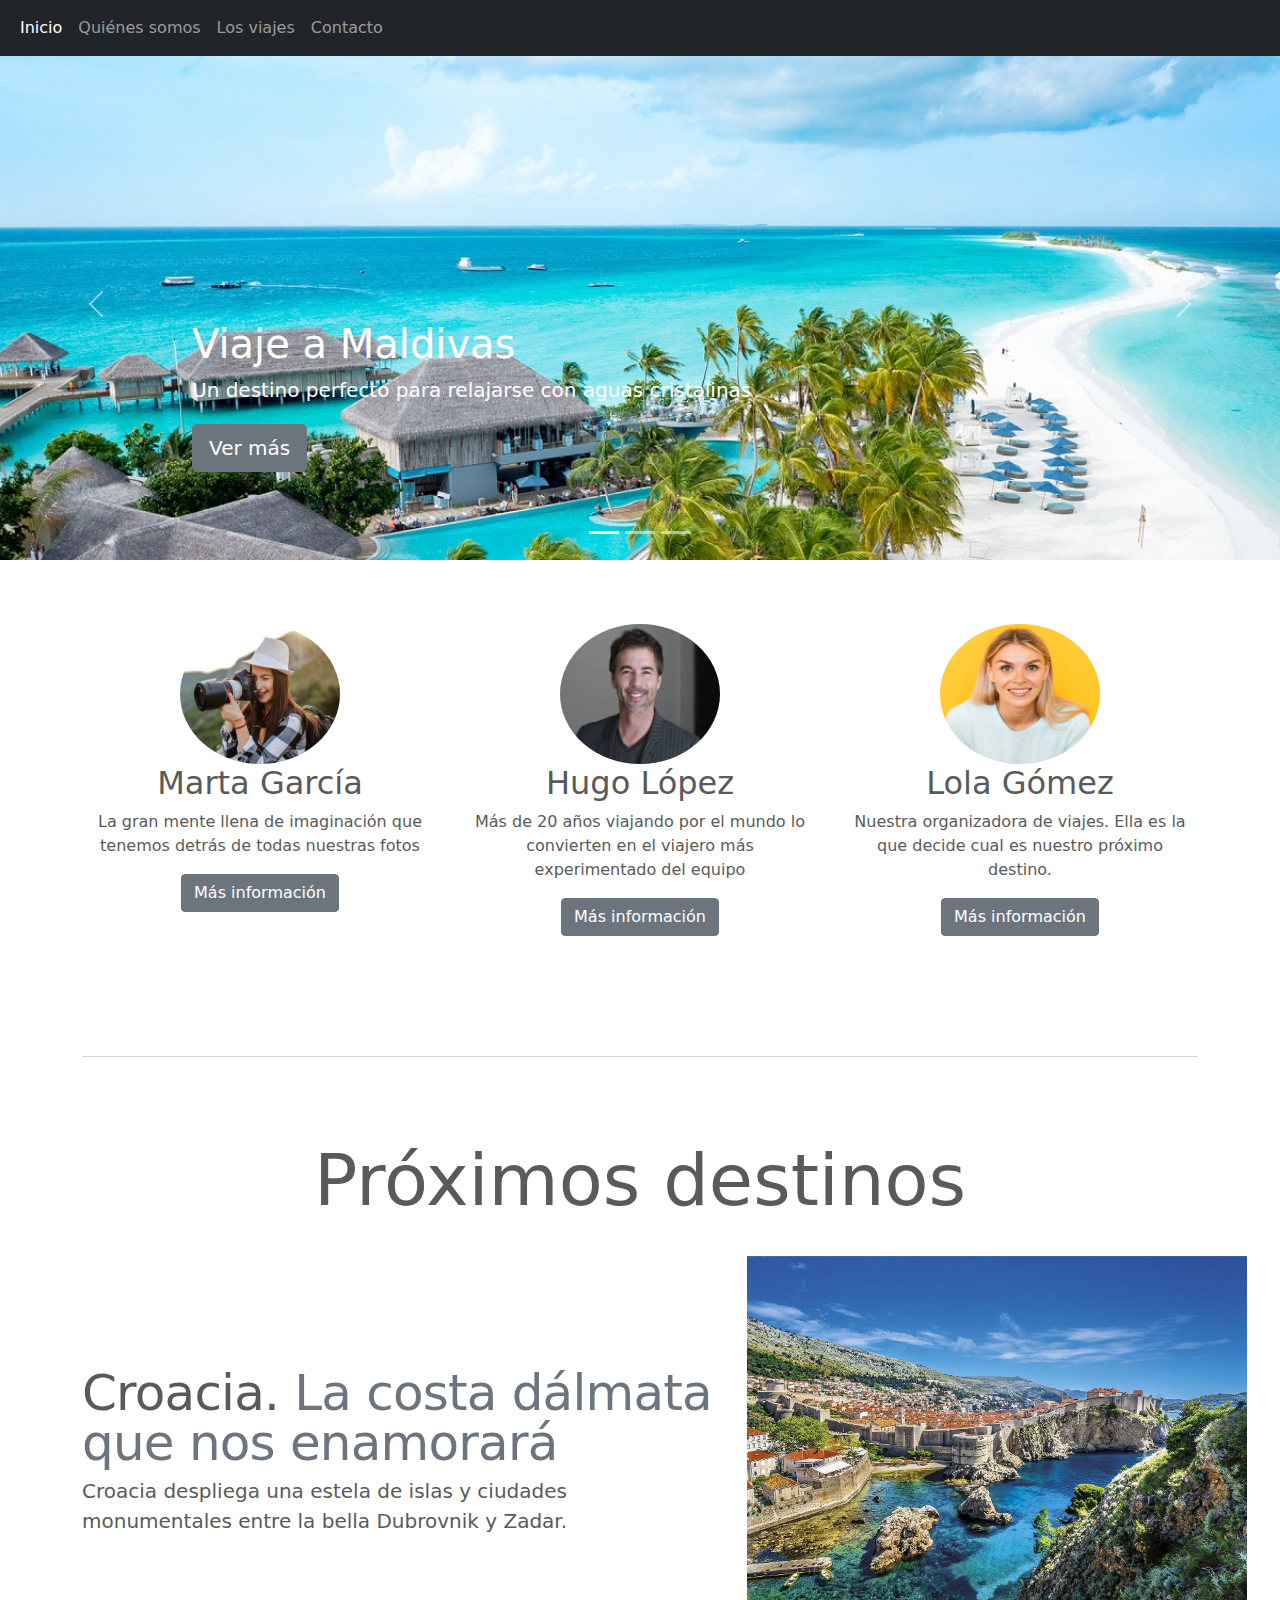
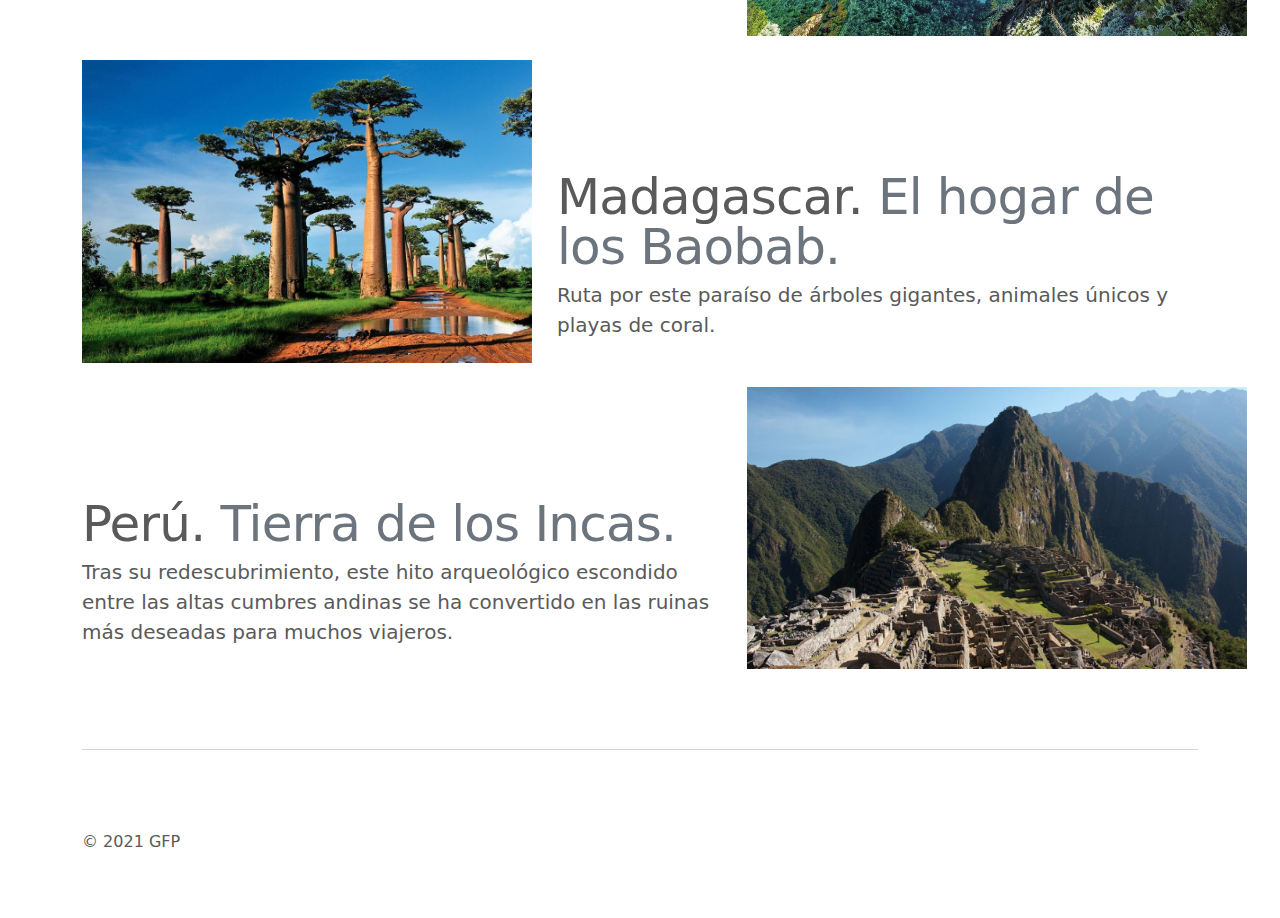
==== index.html @ c1a33e15 "Primer commit" ====
<!doctype html>
<html lang="es">
  <head>
    <meta charset="utf-8">
    <meta name="viewport" content="width=device-width, initial-scale=1">
    <title>Mi blog de viajes</title>

    <!-- CSS -->
    <link href="css/bootstrap/bootstrap.min.css" rel="stylesheet">
    <link href="css/index.css" rel="stylesheet">

  </head>
  <body>

    <header>
      <nav class="navbar navbar-expand-md navbar-dark fixed-top bg-dark">
        <div class="container-fluid">
          <button class="navbar-toggler" type="button" data-bs-toggle="collapse" data-bs-target="#menu" aria-controls="menu" aria-expanded="false" aria-label="Toggle navigation">
            <span class="navbar-toggler-icon"></span>
          </button>
          <div class="collapse navbar-collapse" id="menu">
            <ul class="navbar-nav me-auto mb-2 mb-md-0">
              <li class="nav-item">
                <a class="nav-link active" aria-current="page" href="index.html">Inicio</a>
              </li>
              <li class="nav-item">
                <a class="nav-link" href="quienessomos.html">Quiénes somos</a>
              </li>
              <li class="nav-item">
                <a class="nav-link" href="viajes.html">Los viajes</a>
              </li>
              <li class="nav-item">
                <a class="nav-link" href="contacto.html">Contacto</a>
              </li>
            </ul>
          </div>
        </div>
      </nav>
    </header>

    <main>
      <div id="carruselViajes" class="carousel slide" data-bs-ride="carousel">
        <div class="carousel-indicators">
          <button type="button" data-bs-target="#carruselViajes" data-bs-slide-to="0" class="active" aria-current="true" aria-label="Slide 1"></button>
          <button type="button" data-bs-target="#carruselViajes" data-bs-slide-to="1" aria-label="Slide 2"></button>
          <button type="button" data-bs-target="#carruselViajes" data-bs-slide-to="2" aria-label="Slide 3"></button>
        </div>
        <div class="carousel-inner">
          <div class="carousel-item active">
            <img id="maldivasFoto" src="img/maldivas.jpg" alt="Spa en Maldivas">
            <div class="container">
              <div class="carousel-caption text-start">
                <h1>Viaje a Maldivas</h1>
                <p>Un destino perfecto para relajarse con aguas cristalinas</p>
                <p><a class="btn btn-lg btn-secondary" href="viajes.html#maldivas">Ver más</a></p>
              </div>
            </div>
          </div>
          <div class="carousel-item">
            <img id="osakaFoto" src="img/osaka.jpg" alt="Restaurantes en Osaka">
            <div class="container">
              <div class="carousel-caption">
                <h1>Osaka</h1>
                <p>La cocina de Japón en una ciudad</p>
                <p><a class="btn btn-lg btn-secondary" href="viajes.html#osaka">Ver más</a></p>
              </div>
            </div>
          </div>
          <div class="carousel-item">
            <img id="noruegaFoto" src="img/noruega.jpg" alt="Fiordos noruegos">
            <div class="container">
              <div class="carousel-caption text-end">
                <h1>Los fiordos noruegos</h1>
                <p>Las increíbles vistas que nos ofrece este país</p>
                <p><a class="btn btn-lg btn-secondary" href="viajes.html#noruega">Ver más</a></p>
              </div>
            </div>
          </div>
        </div>
        <button class="carousel-control-prev" type="button" data-bs-target="#carruselViajes" data-bs-slide="prev">
          <span class="carousel-control-prev-icon" aria-hidden="true"></span>
          <span class="visually-hidden">Anterior</span>
        </button>
        <button class="carousel-control-next" type="button" data-bs-target="#carruselViajes" data-bs-slide="next">
          <span class="carousel-control-next-icon" aria-hidden="true"></span>
          <span class="visually-hidden">Siguiente</span>
        </button>
      </div>

      <div class="container marketing">

        <div class="row">
          <div class="col-lg-4">
            <img class="rounded-circle" width="160" height="140" src="img/marta.jpg" alt="Marta. Cámara principal del equipo">
            <h2>Marta García</h2>
            <p>La gran mente llena de imaginación que tenemos detrás de todas nuestras fotos</p>
            <p><a class="btn btn-secondary" href="quienessomos.html#marta">Más información</a></p>
          </div>
          <div class="col-lg-4">
            <img class="rounded-circle" width="160" height="140" src="img/hugo.jpg" alt="Hugo. Viajero experimentado">
            <h2>Hugo López</h2>
            <p>Más de 20 años viajando por el mundo lo convierten en el viajero más experimentado del equipo</p>
            <p><a class="btn btn-secondary" href="quienessomos.html#hugo">Más información</a></p>
          </div>
          <div class="col-lg-4">
            <img class="rounded-circle" width="160" height="140" src="img/lola.jpg" alt="Lola. Organizadora de viajes">
            <h2>Lola Gómez</h2>
            <p>Nuestra organizadora de viajes. Ella es la que decide cual es nuestro próximo destino.</p>
            <p><a class="btn btn-secondary" href="quienessomos.html#lola">Más información</a></p>
          </div>
        </div>




        <hr class="featurette-divider">

        <h1 class="display-2 text-center">Próximos destinos</h1>
        <br>

        <div class="row featurette">
          <div class="col-md-7">
            <h2 class="featurette-heading">Croacia. <span class="text-muted">La costa dálmata que nos enamorará</span></h2>
            <p class="lead">Croacia despliega una estela de islas y ciudades monumentales entre la bella Dubrovnik y Zadar.</p>
          </div>
          <div class="col-md-5">
            <img src="img/croacia.jpg" alt="Croacia. Dubrovnik" width="500">
          </div>
        </div>
        <br>
        <div class="row featurette">
          <div class="col-md-7 order-md-2">
            <h2 class="featurette-heading">Madagascar. <span class="text-muted">El hogar de los Baobab.</span></h2>
            <p class="lead">Ruta por este paraíso de árboles gigantes, animales únicos y playas de coral.</p>
          </div>
          <div class="col-md-5 order-md-1">
            <img src="img/madagascar.jpg" alt="Croacia. Dubrovnik" width="450">
          </div>
        </div>
        <br>
        <div class="row featurette">
          <div class="col-md-7">
            <h2 class="featurette-heading">Perú. <span class="text-muted">Tierra de los Incas.</span></h2>
            <p class="lead">Tras su redescubrimiento, este hito arqueológico escondido entre las altas cumbres andinas se ha convertido en las ruinas más deseadas para muchos viajeros.</p>
          </div>
          <div class="col-md-5">
            <img src="img/peru.jpg" alt="Croacia. Dubrovnik" width="500">
          </div>
        </div>

        <hr class="featurette-divider">


      </div>


      <!-- FOOTER -->
      <footer class="container">
        <p>&copy; 2021 GFP</p>
      </footer>
    </main>


    <script src="js/bootstrap/bootstrap.bundle.min.js"></script>
  </body>
</html>
---- css/index.css ----
body {
  padding-top: 3rem;
  padding-bottom: 3rem;
  color: #5a5a5a;
}


/* CUSTOMIZE THE CAROUSEL
-------------------------------------------------- */

/* Carousel base class */
.carousel {
  margin-bottom: 4rem;
}
/* Since positioning the image, we need to help out the caption */
.carousel-caption {
  bottom: 3rem;
  z-index: 10;
}

/* Declare heights because of positioning of img element */
.carousel-item {
  height: 32rem;
}
.carousel-item > img {
  position: absolute;
  top: 0;
  left: 0;
  min-width: 100%;
  height: 32rem;
}


/* MARKETING CONTENT
-------------------------------------------------- */

/* Center align the text within the three columns below the carousel */
.marketing .col-lg-4 {
  margin-bottom: 1.5rem;
  text-align: center;
}
.marketing h2 {
  font-weight: 400;
}
/* rtl:begin:ignore */
.marketing .col-lg-4 p {
  margin-right: .75rem;
  margin-left: .75rem;
}
/* rtl:end:ignore */


/* Featurettes
------------------------- */

.featurette-divider {
  margin: 5rem 0; /* Space out the Bootstrap <hr> more */
}

/* Thin out the marketing headings */
.featurette-heading {
  font-weight: 300;
  line-height: 1;
  /* rtl:remove */
  letter-spacing: -.05rem;
}


/* RESPONSIVE CSS
-------------------------------------------------- */

@media (min-width: 40em) {
  /* Bump up size of carousel content */
  .carousel-caption p {
    margin-bottom: 1.25rem;
    font-size: 1.25rem;
    line-height: 1.4;
  }

  .featurette-heading {
    font-size: 50px;
  }
}

@media (min-width: 62em) {
  .featurette-heading {
    margin-top: 7rem;
  }
}

@media (max-width: 750px )  {
  .carousel-caption {
    display: none;
  }
}

#maldivasFoto{
  width: 100%;
  height: auto;
}

#osakaFoto{
  width: 100%;
  height: auto;
}

#noruegaFoto{
  width: 100%;
  height: auto;
}
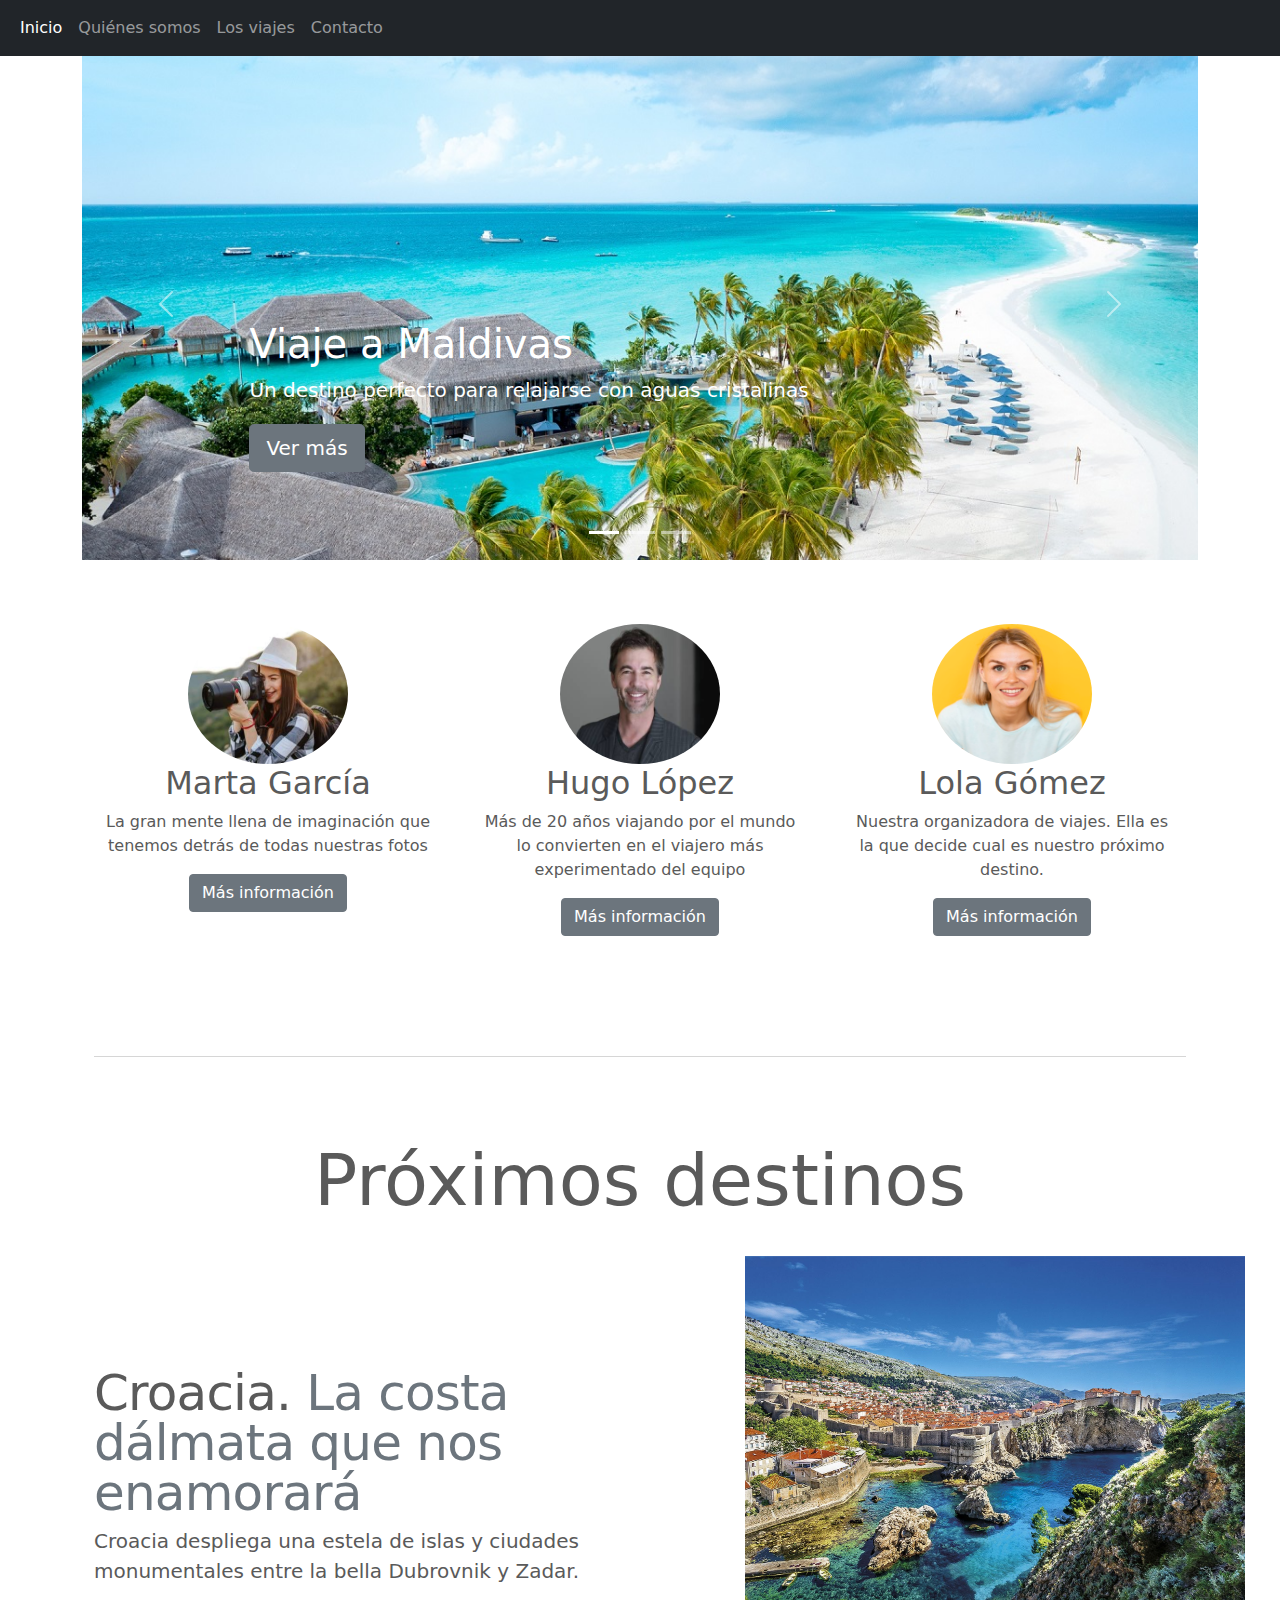
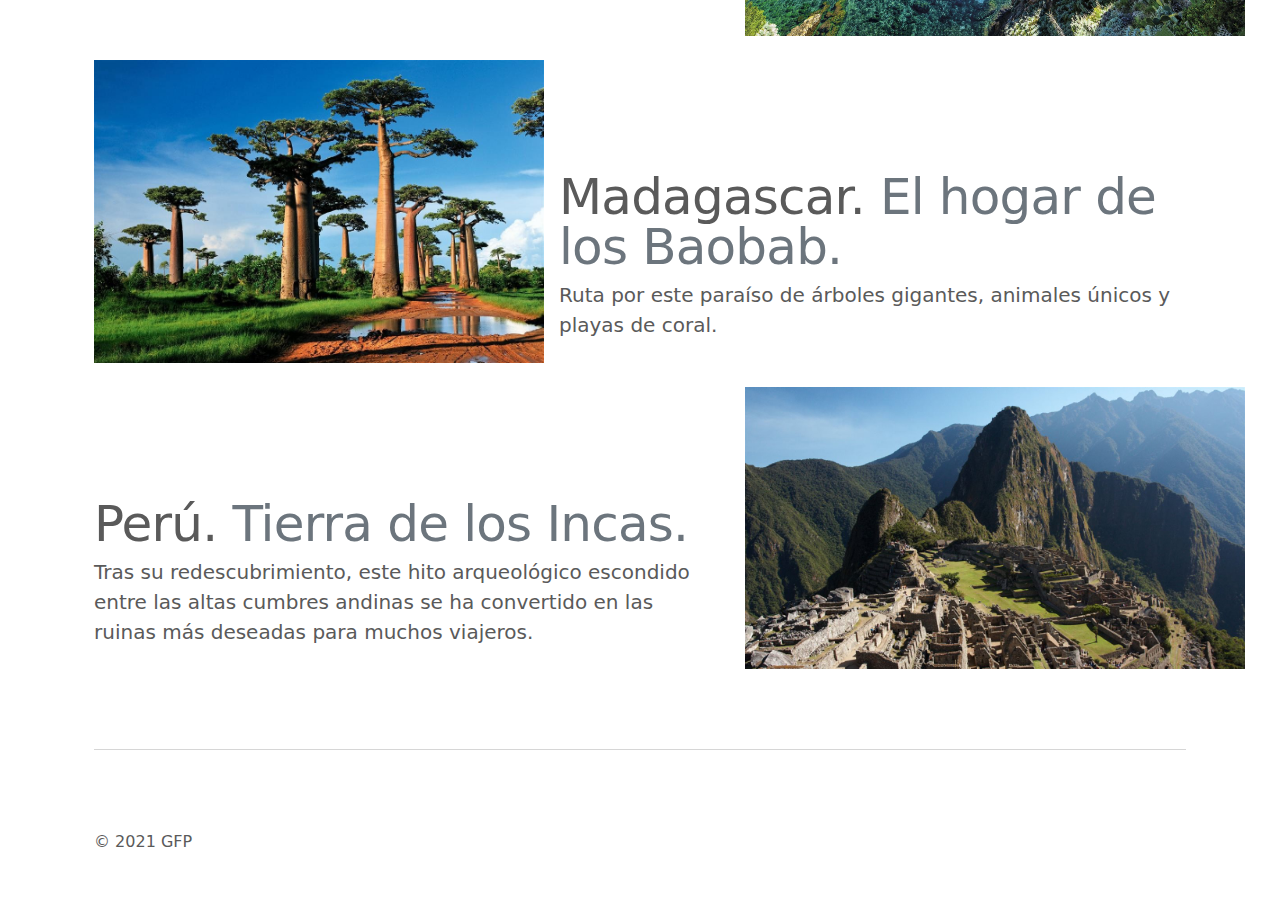
==== commit 7b3aa86b: "arreglo responsive" ====
--- a/index.html
+++ b/index.html
@@ -39,7 +39,7 @@
       </nav>
     </header>
 
-    <main>
+    <main class="container">
       <div id="carruselViajes" class="carousel slide" data-bs-ride="carousel">
         <div class="carousel-indicators">
           <button type="button" data-bs-target="#carruselViajes" data-bs-slide-to="0" class="active" aria-current="true" aria-label="Slide 1"></button>
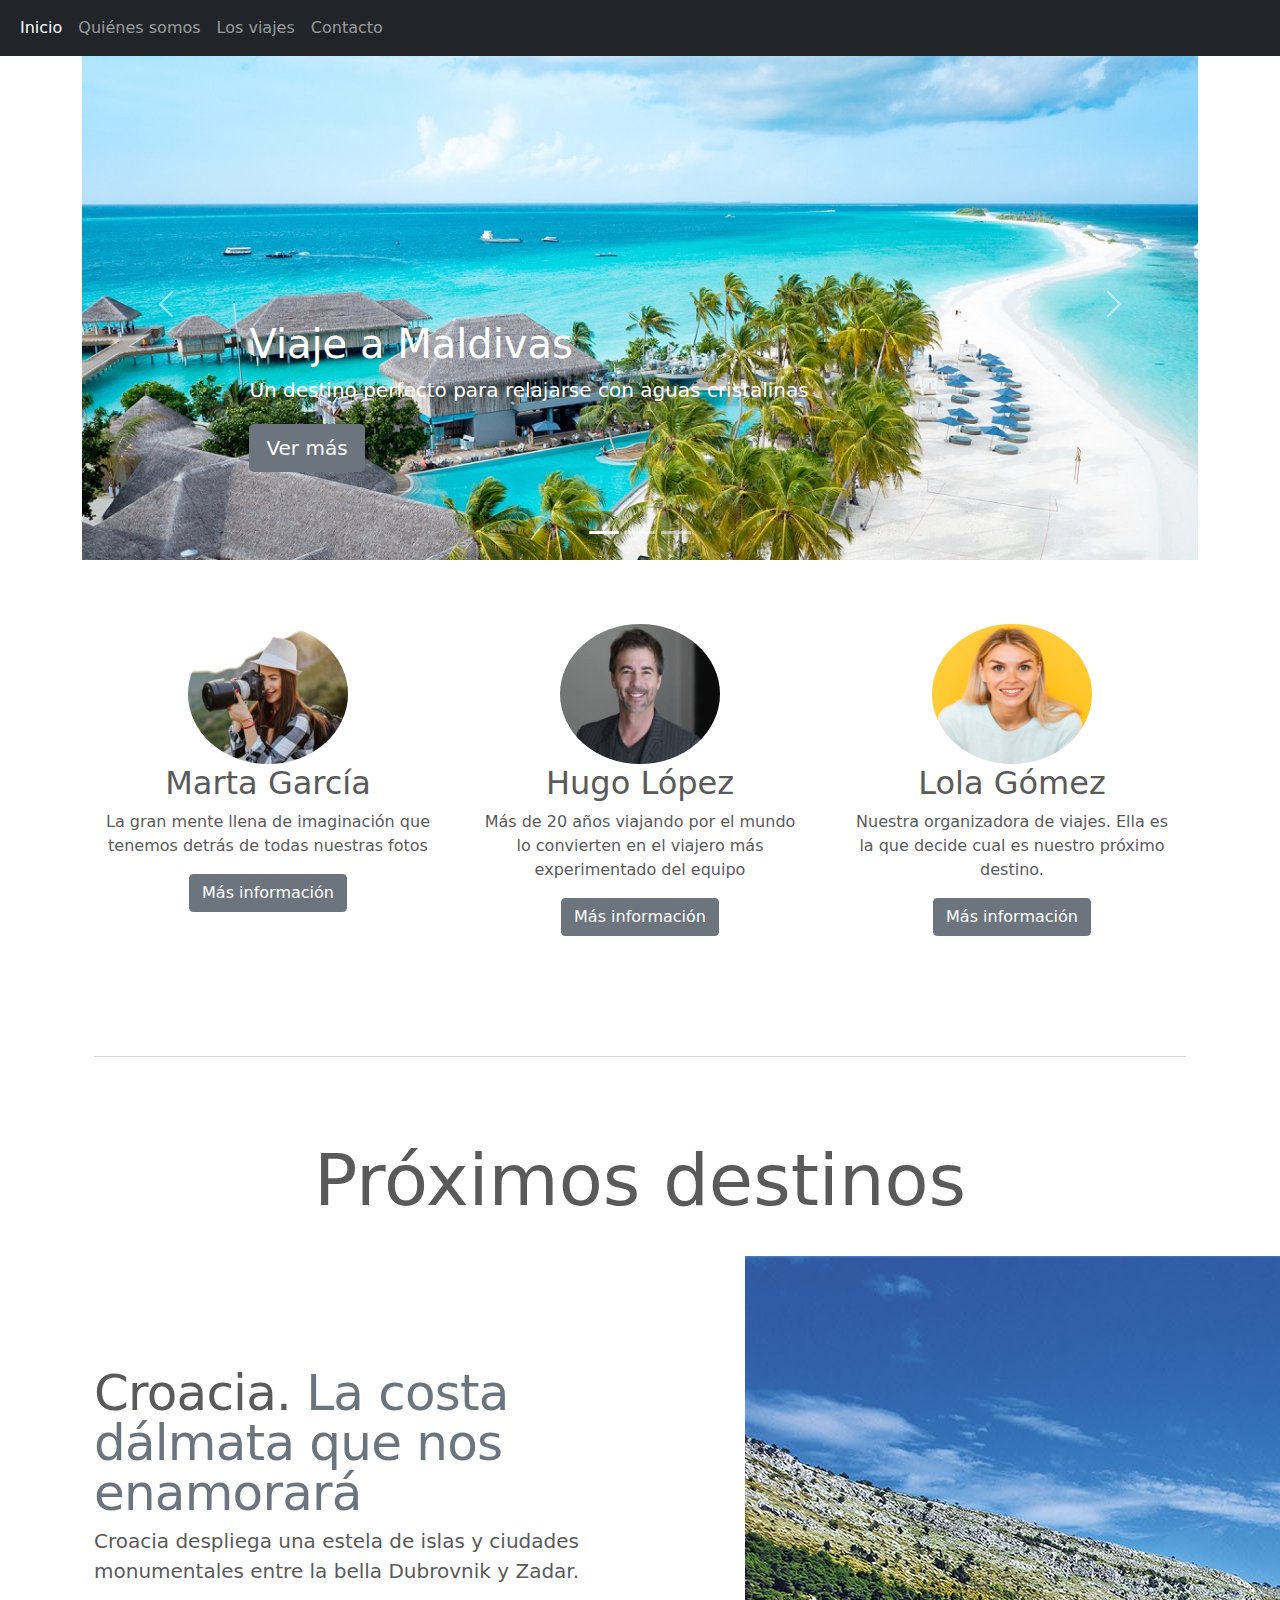
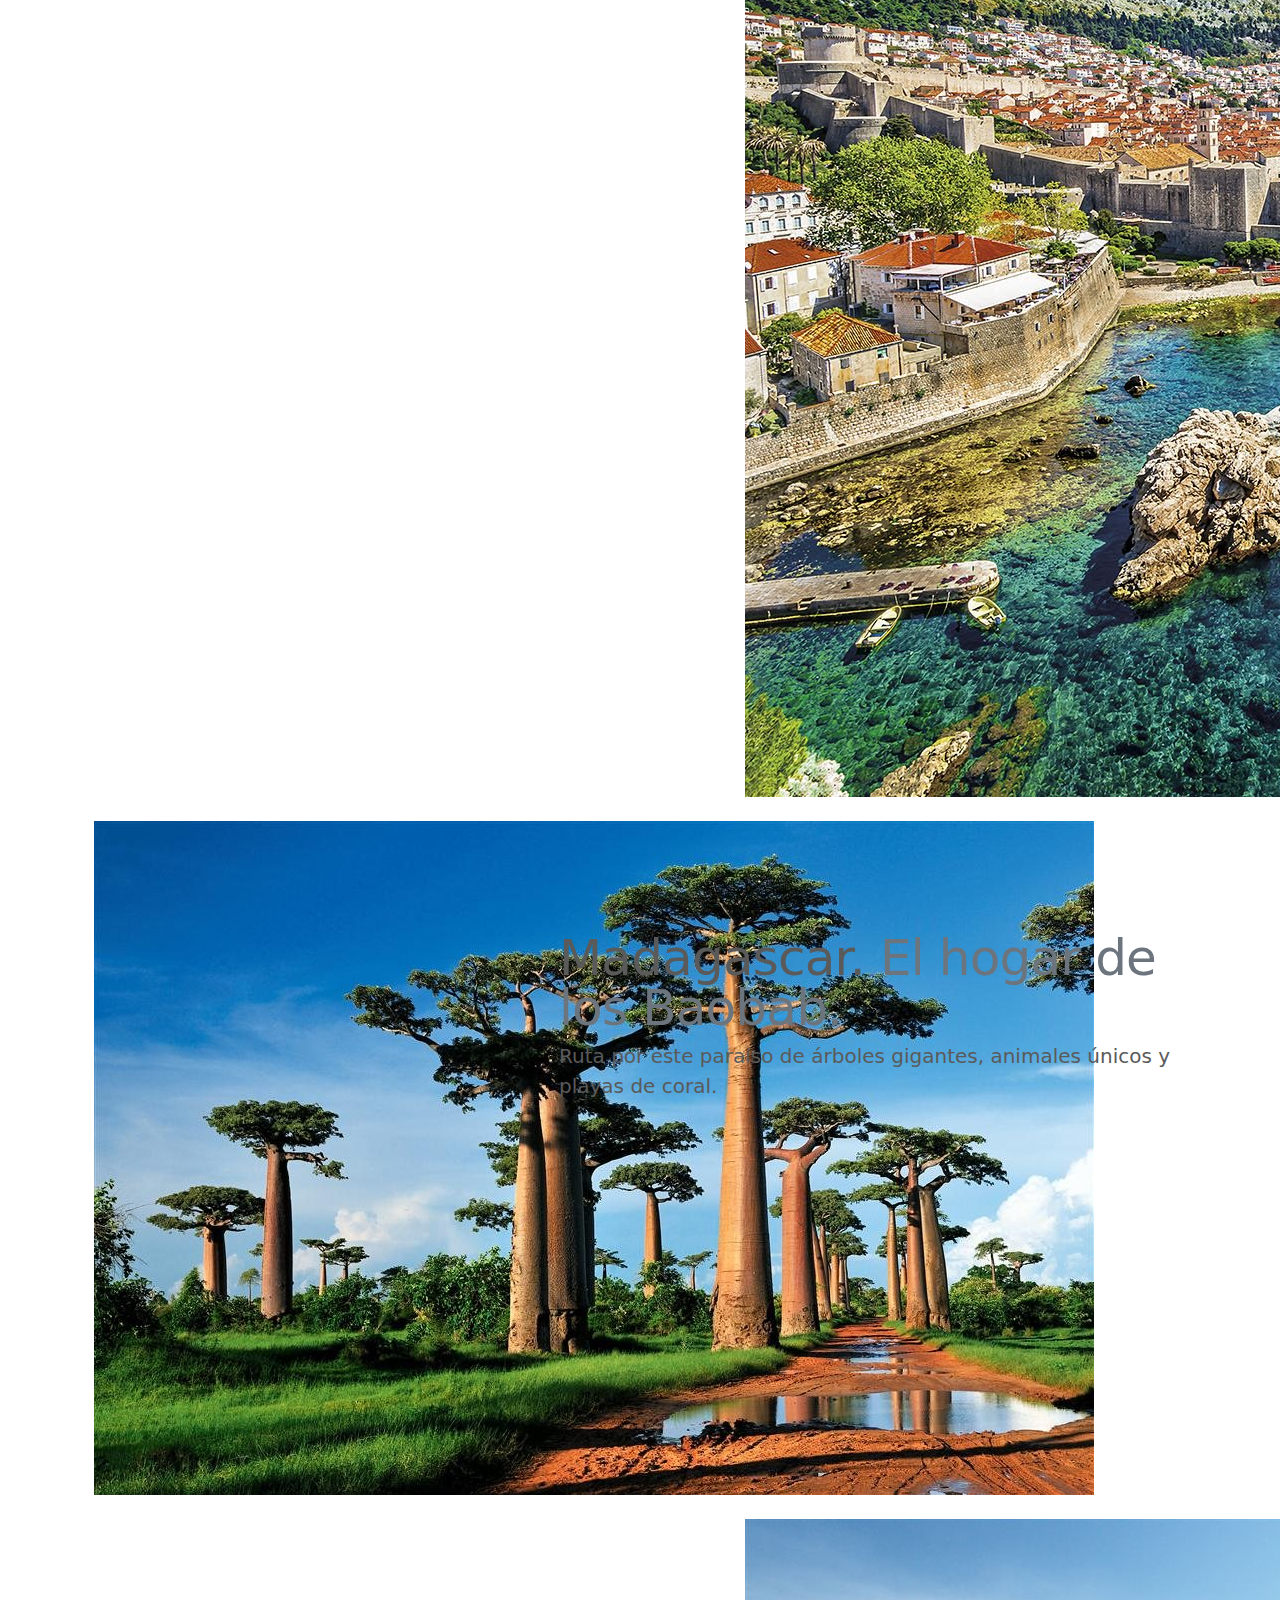
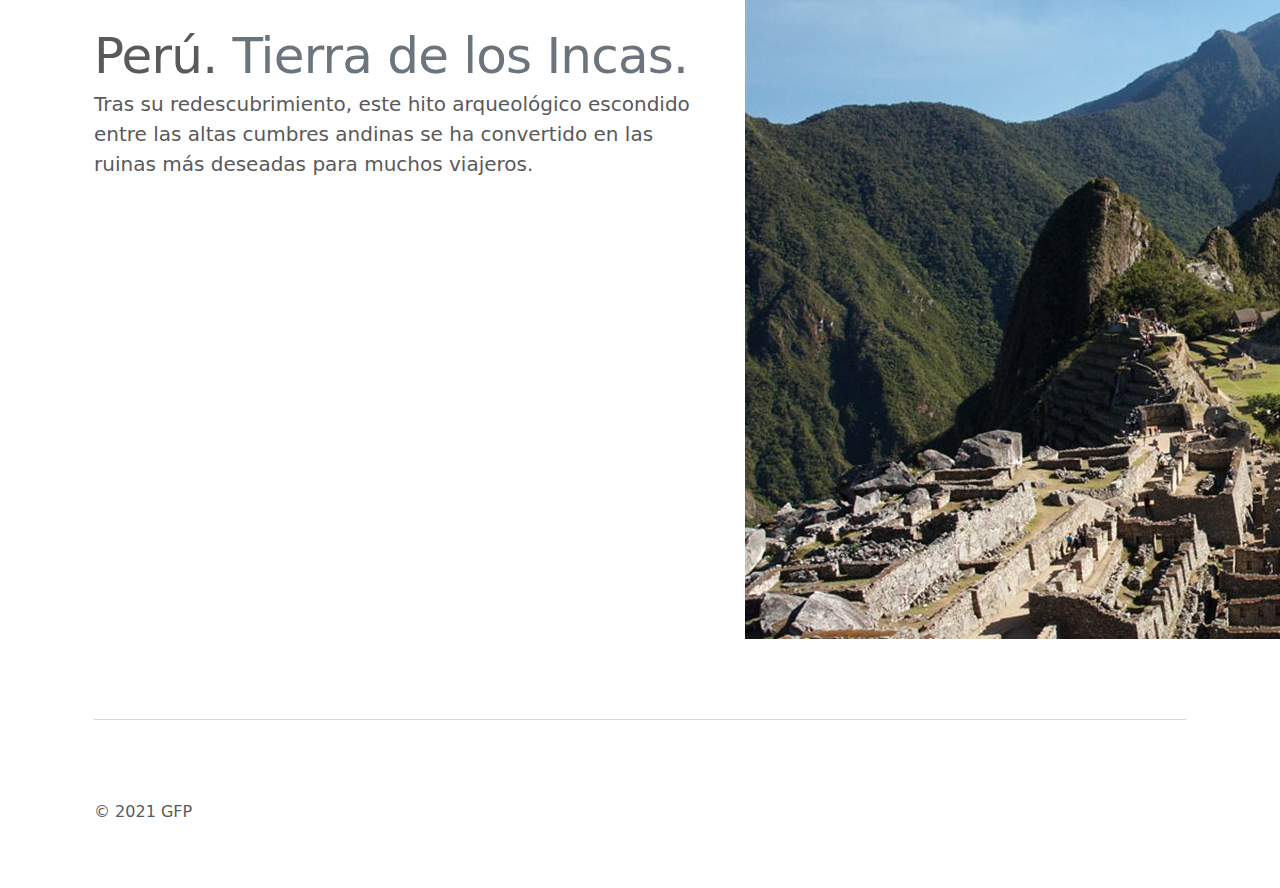
==== commit 7939e73b: "cambios responsive" ====
--- a/index.html
+++ b/index.html
@@ -125,7 +125,7 @@
             <p class="lead">Croacia despliega una estela de islas y ciudades monumentales entre la bella Dubrovnik y Zadar.</p>
           </div>
           <div class="col-md-5">
-            <img src="img/croacia.jpg" alt="Croacia. Dubrovnik" width="500">
+            <img src="img/croacia.jpg" alt="Croacia. Dubrovnik" class="imgIndex" >
           </div>
         </div>
         <br>
@@ -135,7 +135,7 @@
             <p class="lead">Ruta por este paraíso de árboles gigantes, animales únicos y playas de coral.</p>
           </div>
           <div class="col-md-5 order-md-1">
-            <img src="img/madagascar.jpg" alt="Croacia. Dubrovnik" width="450">
+            <img src="img/madagascar.jpg" alt="Croacia. Dubrovnik" class="imgIndex" >
           </div>
         </div>
         <br>
@@ -145,7 +145,7 @@
             <p class="lead">Tras su redescubrimiento, este hito arqueológico escondido entre las altas cumbres andinas se ha convertido en las ruinas más deseadas para muchos viajeros.</p>
           </div>
           <div class="col-md-5">
-            <img src="img/peru.jpg" alt="Croacia. Dubrovnik" width="500">
+            <img src="img/peru.jpg" alt="Croacia. Dubrovnik" class="imgIndex">
           </div>
         </div>
 
